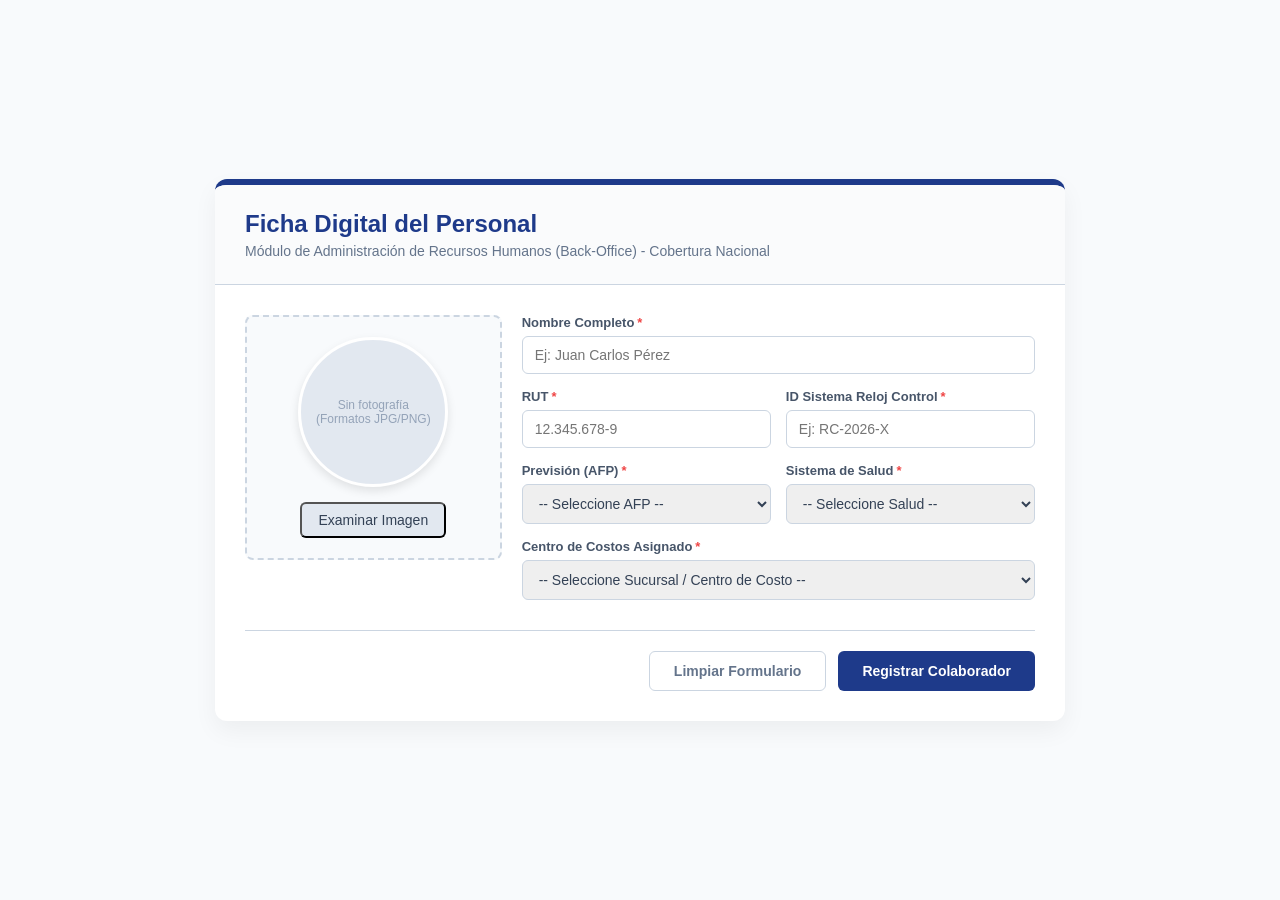
==== registro.html @ f74716bb "Creacion de registro.html y styleregistro.css" ====
<!DOCTYPE html>
<html lang="es">
<head>
    <meta charset="UTF-8">
    <meta name="viewport" content="width=device-width, initial-scale=1.0">
    <title>Seguridad LTDA - Registro de Ficha de Personal</title>
</head>
<link rel="stylesheet" href="styleregistro.css">
<body>

    <div class="container">
        <!-- CABECERA DE LA PANTALLA -->
        <div class="header">
            <h1>Ficha Digital del Personal</h1>
            <p>Módulo de Administración de Recursos Humanos (Back-Office) - Cobertura Nacional</p>
        </div>

        <div class="form-container">
            <!-- Alerta de envío exitoso -->
            <div id="toastSuccess" class="toast-success">
                ✓ ¡Ficha de empleado validada y lista para ser guardada exitosamente!
            </div>

            <form id="employeeForm" onsubmit="validateForm(event)">
                <div class="grid-layout">
                    
                    <!-- CRITERIO 1: Carga de fotografía de perfil -->
                    <div class="photo-section">
                        <div class="photo-preview" id="photoPreview">
                            <span id="previewText">Sin fotografía<br>(Formatos JPG/PNG)</span>
                            <img id="previewImg" src="" alt="Vista previa" style="display: none;">
                        </div>
                        <div class="file-input-wrapper">
                            <button type="button" class="btn-upload">Examinar Imagen</button>
                            <input type="file" id="employeePhoto" accept="image/png, image/jpeg" onchange="handlePhotoUpload(this)">
                        </div>
                        <div id="photoError" class="error-message">Por favor, cargue una fotografía.</div>
                    </div>

                    <!-- CAMPOS DEL FORMULARIO -->
                    <div class="fields-section">
                        
                        <!-- Campo Nombre Completo -->
                        <div class="form-group full-width">
                            <label for="fullName">Nombre Completo<span class="required">*</span></label>
                            <input type="text" id="fullName" placeholder="Ej: Juan Carlos Pérez">
                            <div id="nameError" class="error-message">El nombre completo es requerido.</div>
                        </div>

                        <!-- CRITERIO 2: Campo RUT Obligatorio -->
                        <div class="form-group">
                            <label for="rut">RUT<span class="required">*</span></label>
                            <input type="text" id="rut" placeholder="12.345.678-9" oninput="formatRut(this)">
                            <div id="rutError" class="error-message">Debe ingresar un RUT válido (con guión y dígito verificador).</div>
                        </div>

                        <!-- CRITERIO 3: Campo Reloj Control -->
                        <div class="form-group">
                            <label for="clockId">ID Sistema Reloj Control<span class="required">*</span></label>
                            <input type="text" id="clockId" placeholder="Ej: RC-2026-X">
                            <div id="clockError" class="error-message">Debe asignar el identificador para el control de asistencia.</div>
                        </div>

                        <!-- CRITERIO 2: Campo AFP Obligatorio -->
                        <div class="form-group">
                            <label for="afp">Previsión (AFP)<span class="required">*</span></label>
                            <select id="afp">
                                <option value="">-- Seleccione AFP --</option>
                                <option value="capital">AFP Capital</option>
                                <option value="cuprum">AFP Cuprum</option>
                                <option value="habitat">AFP Habitat</option>
                                <option value="modelo">AFP Modelo</option>
                                <option value="planvital">AFP Planvital</option>
                                <option value="provida">AFP Provida</option>
                                <option value="uno">AFP Uno</option>
                            </select>
                            <div id="afpError" class="error-message">Debe seleccionar una institución previsional.</div>
                        </div>

                        <!-- CRITERIO 2: Campo Isapre/Fonasa Obligatorio -->
                        <div class="form-group">
                            <label for="health">Sistema de Salud<span class="required">*</span></label>
                            <select id="health">
                                <option value="">-- Seleccione Salud --</option>
                                <option value="fonasa">FONASA</option>
                                <option value="banmedica">Isapre Banmédica</option>
                                <option value="colmena">Isapre Colmena</option>
                                <option value="consalud">Isapre Consalud</option>
                                <option value="cruzblanca">Isapre CruzBlanca</option>
                                <option value="nueva-masvida">Isapre Nueva Masvida</option>
                            </select>
                            <div id="healthError" class="error-message">Debe seleccionar un sistema de salud.</div>
                        </div>

                        <!-- Campo Centro de Costos -->
                        <div class="form-group full-width">
                            <label for="costCenter">Centro de Costos Asignado<span class="required">*</span></label>
                            <select id="costCenter">
                                <option value="">-- Seleccione Sucursal / Centro de Costo --</option>
                                <option value="cc-stgo-01">Casa Central - Santiago Norte</option>
                                <option value="cc-valpo-02">Sucursal Operativa - Valparaíso</option>
                                <option value="cc-conco-03">Logística y Bodega - Concepción</option>
                                <option value="cc-antof-04">Seguridad Industrial - Antofagasta</option>
                            </select>
                            <div id="costCenterError" class="error-message">Debe asignar un centro de costos operativo.</div>
                        </div>

                    </div>
                </div>

                <!-- ACCIONES -->
                <div class="form-actions">
                    <button type="button" class="btn btn-secondary" onclick="resetForm()">Limpiar Formulario</button>
                    <button type="submit" class="btn btn-primary">Registrar Colaborador</button>
                </div>
            </form>
        </div>
    </div>

    <!-- --- CONTROL FRONT-END (JAVASCRIPT) --- -->
    <script>
        // Manejo y Render de la fotografía (Criterio de Aceptación 1)
        function handlePhotoUpload(input) {
            const file = input.files[0];
            const previewImg = document.getElementById('previewImg');
            const previewText = document.getElementById('previewText');
            const photoError = document.getElementById('photoError');

            if (file) {
                const reader = new FileReader();
                reader.onload = function(e) {
                    previewImg.src = e.target.result;
                    previewImg.style.display = 'block';
                    previewText.style.display = 'none';
                    photoError.style.display = 'none';
                }
                reader.readAsDataURL(file);
            }
        }

        // Formateador automático de RUT Chileno mientras se escribe
        function formatRut(input) {
            let value = input.value.replace(/\./g, '').replace('-', '');
            if (value.match(/^0/)) {
                value = value.substr(1);
            }
            if (value.length > 1) {
                input.value = value.slice(0, -1) + '-' + value.slice(-1);
            } else {
                input.value = value;
            }
        }

        // Función de Validación del Formulario (Criterio de Aceptación 2 y 3)
        function validateForm(event) {
            event.preventDefault(); // Evita que la página recargue simulando el backend
            
            let isValid = true;
            
            // Elementos de los campos
            const fields = [
                { id: 'fullName', errorId: 'nameError' },
                { id: 'rut', errorId: 'rutError', regex: /^[0-9]+[-|‐][0-9kK]{1}$/ }, // Validación básica de estructura de RUT
                { id: 'clockId', errorId: 'clockError' },
                { id: 'afp', errorId: 'afpError' },
                { id: 'health', errorId: 'healthError' },
                { id: 'costCenter', errorId: 'costCenterError' }
            ];

            // Validar Inputs y Selects obligatorios
            fields.forEach(field => {
                const inputElement = document.getElementById(field.id);
                const errorElement = document.getElementById(field.errorId);
                
                if (!inputElement.value.trim()) {
                    errorElement.style.display = 'block';
                    isValid = false;
                } else if (field.regex && !field.regex.test(inputElement.value.trim())) {
                    errorElement.style.display = 'block';
                    isValid = false;
                } else {
                    errorElement.style.display = 'none';
                }
            });

            // Validar que se haya subido foto de perfil
            const photoInput = document.getElementById('employeePhoto');
            const photoError = document.getElementById('photoError');
            if (photoInput.files.length === 0) {
                photoError.style.display = 'block';
                isValid = false;
            } else {
                photoError.style.display = 'none';
            }

            // Si pasa todo el Front-end
            if (isValid) {
                const toast = document.getElementById('toastSuccess');
                toast.style.display = 'block';
                window.scrollTo({ top: 0, behavior: 'smooth' });
                
                // Opcional: imprimir en consola la estructura JSON que iría al Back-office
                console.log("Datos listos para enviar al backend:", {
                    rut: document.getElementById('rut').value,
                    nombre: document.getElementById('fullName').value,
                    idRelojControl: document.getElementById('clockId').value,
                    afp: document.getElementById('afp').value,
                    salud: document.getElementById('health').value,
                    centroCosto: document.getElementById('costCenter').value
                });
            }
        }

        // Resetear el formulario al estado original
        function resetForm() {
            document.getElementById('employeeForm').reset();
            document.getElementById('previewImg').style.display = 'none';
            document.getElementById('previewText').style.display = 'block';
            document.getElementById('toastSuccess').style.display = 'none';
            
            const errors = document.querySelectorAll('.error-message');
            errors.forEach(err => err.style.display = 'none');
        }
    </script>
</body>
</html>
---- styleregistro.css ----
/* --- ESTILOS CSS GENERALES --- */
        :root {
            --primary-color: #1e3a8a; /* Azul corporativo para Seguridad LTDA */
            --secondary-color: #3b82f6;
            --background-color: #f8fafc;
            --card-background: #ffffff;
            --text-color: #334155;
            --border-color: #cbd5e1;
            --success-color: #10b981;
            --error-color: #ef4444;
        }

        * {
            box-sizing: border-box;
            margin: 0;
            padding: 0;
            font-family: 'Segoe UI', Tahoma, Geneva, Verdana, sans-serif;
        }

        body {
            background-color: var(--background-color);
            color: var(--text-color);
            padding: 40px 20px;
            display: flex;
            justify-content: center;
            align-items: center;
            min-height: 100vh;
        }

        .container {
            background-color: var(--card-background);
            width: 100%;
            max-width: 850px;
            border-radius: 12px;
            box-shadow: 0 10px 25px rgba(0, 0, 0, 0.05);
            overflow: hidden;
            border-top: 6px solid var(--primary-color);
        }

        /* Encabezado */
        .header {
            background-color: #fafbfc;
            padding: 25px 30px;
            border-bottom: 1px solid var(--border-color);
        }

        .header h1 {
            font-size: 24px;
            color: var(--primary-color);
            margin-bottom: 5px;
        }

        .header p {
            font-size: 14px;
            color: #64748b;
        }

        /* Formulario */
        .form-container {
            padding: 30px;
        }

        .grid-layout {
            display: grid;
            grid-template-columns: 1fr;
            gap: 20px;
        }

        @media (min-width: 650px) {
            .grid-layout {
                grid-template-columns: 1fr 2fr; /* Columna izquierda para foto, derecha para datos */
            }
        }

        /* Sección de Fotografía (Criterio de Aceptación 1) */
        .photo-section {
            display: flex;
            flex-direction: column;
            align-items: center;
            justify-content: flex-start;
            padding: 20px;
            border: 2px dashed var(--border-color);
            border-radius: 8px;
            background-color: #f8fafc;
            height: fit-content;
        }

        .photo-preview {
            width: 150px;
            height: 150px;
            border-radius: 50%;
            background-color: #e2e8f0;
            display: flex;
            justify-content: center;
            align-items: center;
            overflow: hidden;
            margin-bottom: 15px;
            border: 3px solid var(--card-background);
            box-shadow: 0 4px 10px rgba(0,0,0,0.1);
        }

        .photo-preview img {
            width: 100%;
            height: 100%;
            object-fit: cover;
        }

        .photo-preview span {
            color: #94a3b8;
            font-size: 12px;
            text-align: center;
            padding: 10px;
        }

        .file-input-wrapper {
            position: relative;
            overflow: hidden;
            display: inline-block;
        }

        .btn-upload {
            background-color: #e2e8f0;
            color: var(--text-color);
            padding: 8px 16px;
            border-radius: 6px;
            font-size: 14px;
            font-weight: 6px;
            cursor: pointer;
            transition: background 0.2s;
        }

        .btn-upload:hover {
            background-color: #cbd5e1;
        }

        .file-input-wrapper input[type=file] {
            font-size: 100px;
            position: absolute;
            left: 0;
            top: 0;
            opacity: 0;
            cursor: pointer;
        }

        /* Formulario de Datos */
        .fields-section {
            display: grid;
            grid-template-columns: 1fr;
            gap: 15px;
        }

        @media (min-width: 500px) {
            .fields-section {
                grid-template-columns: 1fr 1fr;
            }
            .full-width {
                grid-column: span 2;
            }
        }

        .form-group {
            display: flex;
            flex-direction: column;
        }

        .form-group label {
            font-size: 13px;
            font-weight: 600;
            margin-bottom: 6px;
            color: #475569;
        }

        .form-group label .required {
            color: var(--error-color);
            margin-left: 3px;
        }

        .form-group input, .form-group select {
            padding: 10px 12px;
            border: 1px solid var(--border-color);
            border-radius: 6px;
            font-size: 14px;
            color: var(--text-color);
            outline: none;
            transition: border-color 0.2s, box-shadow 0.2s;
        }

        .form-group input:focus, .form-group select:focus {
            border-color: var(--secondary-color);
            box-shadow: 0 0 0 3px rgba(59, 130, 246, 0.15);
        }

        /* Alertas de Validación */
        .error-message {
            color: var(--error-color);
            font-size: 11px;
            margin-top: 4px;
            display: none;
        }

        /* Sección de acciones (Botones) */
        .form-actions {
            margin-top: 30px;
            padding-top: 20px;
            border-top: 1px solid var(--border-color);
            display: flex;
            justify-content: flex-end;
            gap: 12px;
        }

        .btn {
            padding: 11px 24px;
            border-radius: 6px;
            font-size: 14px;
            font-weight: 600;
            cursor: pointer;
            transition: all 0.2s;
            border: none;
        }

        .btn-secondary {
            background-color: transparent;
            color: #64748b;
            border: 1px solid var(--border-color);
        }

        .btn-secondary:hover {
            background-color: #f1f5f9;
            color: var(--text-color);
        }

        .btn-primary {
            background-color: var(--primary-color);
            color: white;
        }

        .btn-primary:hover {
            background-color: #172554;
        }

        /* Notificación de Éxito */
        .toast-success {
            display: none;
            background-color: #ecfdf5;
            border: 1px solid #a7f3d0;
            color: #065f46;
            padding: 15px;
            border-radius: 6px;
            margin-bottom: 20px;
            font-size: 14px;
        }
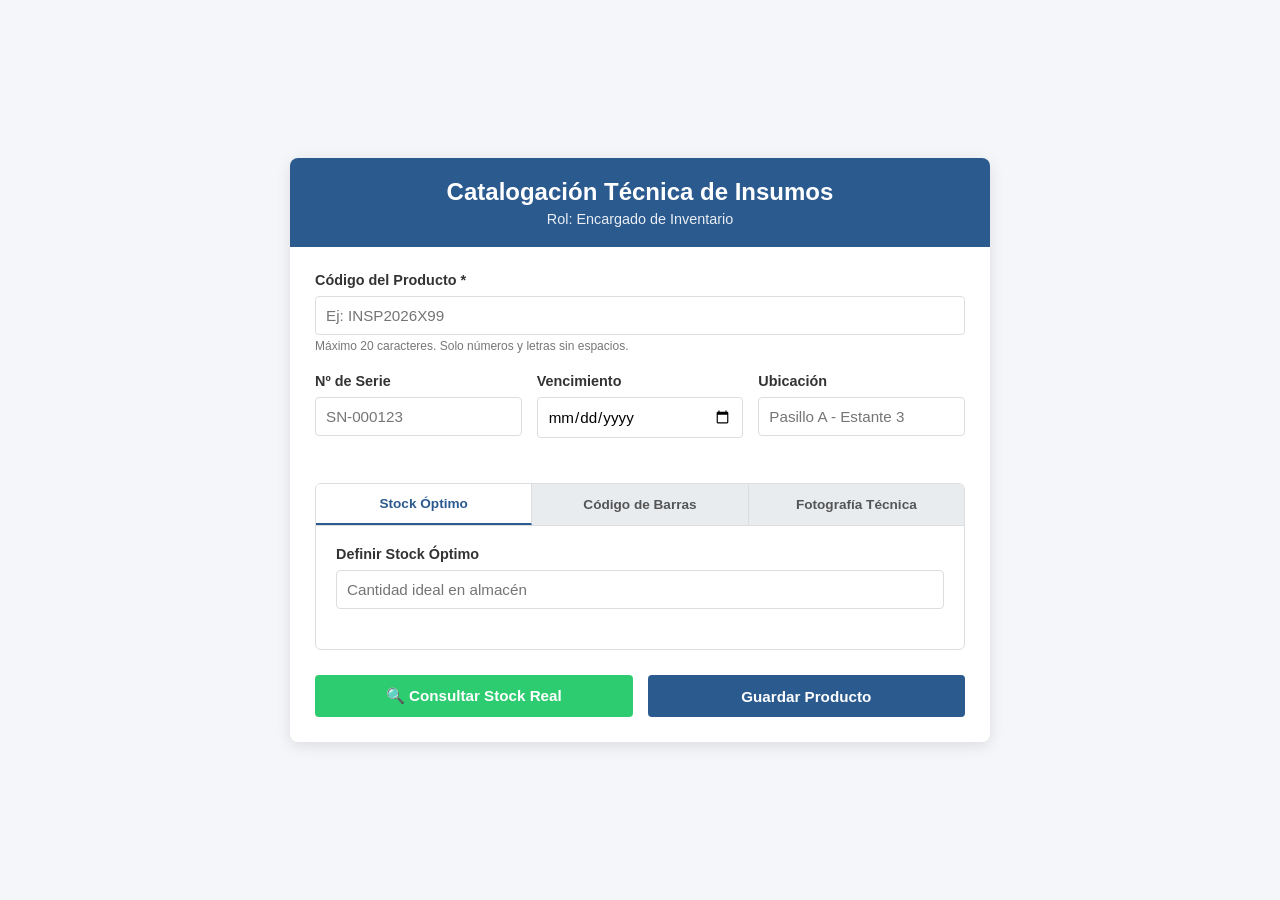
==== commit 489e7187: "crear formulario de catalogación técnica con pestañas y validación de código" ====
--- a/registro.html
+++ b/registro.html
@@ -3,224 +3,124 @@
 <head>
     <meta charset="UTF-8">
     <meta name="viewport" content="width=device-width, initial-scale=1.0">
-    <title>Seguridad LTDA - Registro de Ficha de Personal</title>
+    <title>Registro de Productos - Control de Inventario</title>
+    <link rel="stylesheet" href="style.css">
 </head>
-<link rel="stylesheet" href="styleregistro.css">
 <body>
 
-    <div class="container">
-        <!-- CABECERA DE LA PANTALLA -->
-        <div class="header">
-            <h1>Ficha Digital del Personal</h1>
-            <p>Módulo de Administración de Recursos Humanos (Back-Office) - Cobertura Nacional</p>
+<div class="container">
+    <header>
+        <h1>Catalogación Técnica de Insumos</h1>
+        <p>Rol: Encargado de Inventario</p>
+    </header>
+
+    <form id="productForm" onsubmit="handleSubmit(event)">
+        <div class="form-group">
+            <label for="productCode">Código del Producto *</label>
+            <input 
+                type="text" 
+                id="productCode" 
+                name="productCode" 
+                required 
+                maxlength="20" 
+                pattern="[a-zA-Z0-9ñÑ]+" 
+                title="Solo se permiten letras y números (máximo 20 caracteres)"
+                placeholder="Ej: INSP2026X99"
+            >
+            <span class="help-text">Máximo 20 caracteres. Solo números y letras sin espacios.</span>
         </div>
 
-        <div class="form-container">
-            <!-- Alerta de envío exitoso -->
-            <div id="toastSuccess" class="toast-success">
-                ✓ ¡Ficha de empleado validada y lista para ser guardada exitosamente!
+        <div class="grid-3col">
+            <div class="form-group">
+                <label for="serialNumber">Nº de Serie</label>
+                <input type="text" id="serialNumber" name="serialNumber" placeholder="SN-000123">
+            </div>
+            <div class="form-group">
+                <label for="expiryDate">Vencimiento</label>
+                <input type="date" id="expiryDate" name="expiryDate">
+            </div>
+            <div class="form-group">
+                <label for="location">Ubicación</label>
+                <input type="text" id="location" name="location" placeholder="Pasillo A - Estante 3">
+            </div>
+        </div>
+
+        <div class="tabs-container">
+            <div class="tabs-header">
+                <button type="button" class="tab-btn active" onclick="openTab(event, 'tabStock')">Stock Óptimo</button>
+                <button type="button" class="tab-btn" onclick="openTab(event, 'tabBarcode')">Código de Barras</button>
+                <button type="button" class="tab-btn" onclick="openTab(event, 'tabPhoto')">Fotografía Técnica</button>
             </div>
 
-            <form id="employeeForm" onsubmit="validateForm(event)">
-                <div class="grid-layout">
-                    
-                    <!-- CRITERIO 1: Carga de fotografía de perfil -->
-                    <div class="photo-section">
-                        <div class="photo-preview" id="photoPreview">
-                            <span id="previewText">Sin fotografía<br>(Formatos JPG/PNG)</span>
-                            <img id="previewImg" src="" alt="Vista previa" style="display: none;">
-                        </div>
-                        <div class="file-input-wrapper">
-                            <button type="button" class="btn-upload">Examinar Imagen</button>
-                            <input type="file" id="employeePhoto" accept="image/png, image/jpeg" onchange="handlePhotoUpload(this)">
-                        </div>
-                        <div id="photoError" class="error-message">Por favor, cargue una fotografía.</div>
-                    </div>
+            <div id="tabStock" class="tab-content active">
+                <div class="form-group">
+                    <label for="optimalStock">Definir Stock Óptimo</label>
+                    <input type="number" id="optimalStock" name="optimalStock" min="0" placeholder="Cantidad ideal en almacén">
+                </div>
+            </div>
 
-                    <!-- CAMPOS DEL FORMULARIO -->
-                    <div class="fields-section">
-                        
-                        <!-- Campo Nombre Completo -->
-                        <div class="form-group full-width">
-                            <label for="fullName">Nombre Completo<span class="required">*</span></label>
-                            <input type="text" id="fullName" placeholder="Ej: Juan Carlos Pérez">
-                            <div id="nameError" class="error-message">El nombre completo es requerido.</div>
-                        </div>
+            <div id="tabBarcode" class="tab-content">
+                <div class="form-group">
+                    <label for="barcode">Código de Barras (EAN / UPC)</label>
+                    <input type="text" id="barcode" name="barcode" placeholder="7501234567890">
+                </div>
+            </div>
 
-                        <!-- CRITERIO 2: Campo RUT Obligatorio -->
-                        <div class="form-group">
-                            <label for="rut">RUT<span class="required">*</span></label>
-                            <input type="text" id="rut" placeholder="12.345.678-9" oninput="formatRut(this)">
-                            <div id="rutError" class="error-message">Debe ingresar un RUT válido (con guión y dígito verificador).</div>
-                        </div>
+            <div id="tabPhoto" class="tab-content">
+                <div class="form-group">
+                    <label for="techPhoto">Subir Fotografía Técnica del Insumo</label>
+                    <input type="file" id="techPhoto" name="techPhoto" accept="image/*">
+                    <span class="help-text">Formatos permitidos: JPG, PNG.</span>
+                </div>
+            </div>
+        </div>
 
-                        <!-- CRITERIO 3: Campo Reloj Control -->
-                        <div class="form-group">
-                            <label for="clockId">ID Sistema Reloj Control<span class="required">*</span></label>
-                            <input type="text" id="clockId" placeholder="Ej: RC-2026-X">
-                            <div id="clockError" class="error-message">Debe asignar el identificador para el control de asistencia.</div>
-                        </div>
+        <div class="btn-container">
+            <button type="button" class="btn btn-secondary" onclick="checkRealTimeStock()">
+                🔍 Consultar Stock Real
+            </button>
+            <button type="submit" class="btn btn-primary">
+                Guardar Producto
+            </button>
+        </div>
+    </form>
+</div>
 
-                        <!-- CRITERIO 2: Campo AFP Obligatorio -->
-                        <div class="form-group">
-                            <label for="afp">Previsión (AFP)<span class="required">*</span></label>
-                            <select id="afp">
-                                <option value="">-- Seleccione AFP --</option>
-                                <option value="capital">AFP Capital</option>
-                                <option value="cuprum">AFP Cuprum</option>
-                                <option value="habitat">AFP Habitat</option>
-                                <option value="modelo">AFP Modelo</option>
-                                <option value="planvital">AFP Planvital</option>
-                                <option value="provida">AFP Provida</option>
-                                <option value="uno">AFP Uno</option>
-                            </select>
-                            <div id="afpError" class="error-message">Debe seleccionar una institución previsional.</div>
-                        </div>
-
-                        <!-- CRITERIO 2: Campo Isapre/Fonasa Obligatorio -->
-                        <div class="form-group">
-                            <label for="health">Sistema de Salud<span class="required">*</span></label>
-                            <select id="health">
-                                <option value="">-- Seleccione Salud --</option>
-                                <option value="fonasa">FONASA</option>
-                                <option value="banmedica">Isapre Banmédica</option>
-                                <option value="colmena">Isapre Colmena</option>
-                                <option value="consalud">Isapre Consalud</option>
-                                <option value="cruzblanca">Isapre CruzBlanca</option>
-                                <option value="nueva-masvida">Isapre Nueva Masvida</option>
-                            </select>
-                            <div id="healthError" class="error-message">Debe seleccionar un sistema de salud.</div>
-                        </div>
-
-                        <!-- Campo Centro de Costos -->
-                        <div class="form-group full-width">
-                            <label for="costCenter">Centro de Costos Asignado<span class="required">*</span></label>
-                            <select id="costCenter">
-                                <option value="">-- Seleccione Sucursal / Centro de Costo --</option>
-                                <option value="cc-stgo-01">Casa Central - Santiago Norte</option>
-                                <option value="cc-valpo-02">Sucursal Operativa - Valparaíso</option>
-                                <option value="cc-conco-03">Logística y Bodega - Concepción</option>
-                                <option value="cc-antof-04">Seguridad Industrial - Antofagasta</option>
-                            </select>
-                            <div id="costCenterError" class="error-message">Debe asignar un centro de costos operativo.</div>
-                        </div>
-
-                    </div>
-                </div>
-
-                <!-- ACCIONES -->
-                <div class="form-actions">
-                    <button type="button" class="btn btn-secondary" onclick="resetForm()">Limpiar Formulario</button>
-                    <button type="submit" class="btn btn-primary">Registrar Colaborador</button>
-                </div>
-            </form>
-        </div>
-    </div>
-
-    <!-- --- CONTROL FRONT-END (JAVASCRIPT) --- -->
-    <script>
-        // Manejo y Render de la fotografía (Criterio de Aceptación 1)
-        function handlePhotoUpload(input) {
-            const file = input.files[0];
-            const previewImg = document.getElementById('previewImg');
-            const previewText = document.getElementById('previewText');
-            const photoError = document.getElementById('photoError');
-
-            if (file) {
-                const reader = new FileReader();
-                reader.onload = function(e) {
-                    previewImg.src = e.target.result;
-                    previewImg.style.display = 'block';
-                    previewText.style.display = 'none';
-                    photoError.style.display = 'none';
-                }
-                reader.readAsDataURL(file);
-            }
+<script>
+    // Lógica para alternar entre pestañas
+    function openTab(evt, tabId) {
+        const tabContents = document.getElementsByClassName("tab-content");
+        for (let i = 0; i < tabContents.length; i++) {
+            tabContents[i].classList.remove("active");
         }
 
-        // Formateador automático de RUT Chileno mientras se escribe
-        function formatRut(input) {
-            let value = input.value.replace(/\./g, '').replace('-', '');
-            if (value.match(/^0/)) {
-                value = value.substr(1);
-            }
-            if (value.length > 1) {
-                input.value = value.slice(0, -1) + '-' + value.slice(-1);
-            } else {
-                input.value = value;
-            }
+        const tabBtns = document.getElementsByClassName("tab-btn");
+        for (let i = 0; i < tabBtns.length; i++) {
+            tabBtns[i].classList.remove("active");
         }
 
-        // Función de Validación del Formulario (Criterio de Aceptación 2 y 3)
-        function validateForm(event) {
-            event.preventDefault(); // Evita que la página recargue simulando el backend
-            
-            let isValid = true;
-            
-            // Elementos de los campos
-            const fields = [
-                { id: 'fullName', errorId: 'nameError' },
-                { id: 'rut', errorId: 'rutError', regex: /^[0-9]+[-|‐][0-9kK]{1}$/ }, // Validación básica de estructura de RUT
-                { id: 'clockId', errorId: 'clockError' },
-                { id: 'afp', errorId: 'afpError' },
-                { id: 'health', errorId: 'healthError' },
-                { id: 'costCenter', errorId: 'costCenterError' }
-            ];
+        document.getElementById(tabId).classList.add("active");
+        evt.currentTarget.classList.add("active");
+    }
 
-            // Validar Inputs y Selects obligatorios
-            fields.forEach(field => {
-                const inputElement = document.getElementById(field.id);
-                const errorElement = document.getElementById(field.errorId);
-                
-                if (!inputElement.value.trim()) {
-                    errorElement.style.display = 'block';
-                    isValid = false;
-                } else if (field.regex && !field.regex.test(inputElement.value.trim())) {
-                    errorElement.style.display = 'block';
-                    isValid = false;
-                } else {
-                    errorElement.style.display = 'none';
-                }
-            });
+    // Consulta de Stock en Tiempo Real (Simulación)
+    function checkRealTimeStock() {
+        const code = document.getElementById('productCode').value.trim();
+        if (!code) {
+            alert("Por favor, ingrese el código del producto para consultar su disponibilidad en tiempo real.");
+            return;
+        }
+        
+        // Simulación de respuesta rápida de servidor
+        alert(`[Consulta Tiempo Real]\nCódigo: ${code}\nStock Disponible: 42 unidades.\nEstado: Nivel Estable.`);
+    }
 
-            // Validar que se haya subido foto de perfil
-            const photoInput = document.getElementById('employeePhoto');
-            const photoError = document.getElementById('photoError');
-            if (photoInput.files.length === 0) {
-                photoError.style.display = 'block';
-                isValid = false;
-            } else {
-                photoError.style.display = 'none';
-            }
+    // Manejo del Formulario al Guardar
+    function handleSubmit(event) {
+        event.preventDefault();
+        alert("Producto validado correctamente y registrado en el catálogo técnico.");
+    }
+</script>
 
-            // Si pasa todo el Front-end
-            if (isValid) {
-                const toast = document.getElementById('toastSuccess');
-                toast.style.display = 'block';
-                window.scrollTo({ top: 0, behavior: 'smooth' });
-                
-                // Opcional: imprimir en consola la estructura JSON que iría al Back-office
-                console.log("Datos listos para enviar al backend:", {
-                    rut: document.getElementById('rut').value,
-                    nombre: document.getElementById('fullName').value,
-                    idRelojControl: document.getElementById('clockId').value,
-                    afp: document.getElementById('afp').value,
-                    salud: document.getElementById('health').value,
-                    centroCosto: document.getElementById('costCenter').value
-                });
-            }
-        }
-
-        // Resetear el formulario al estado original
-        function resetForm() {
-            document.getElementById('employeeForm').reset();
-            document.getElementById('previewImg').style.display = 'none';
-            document.getElementById('previewText').style.display = 'block';
-            document.getElementById('toastSuccess').style.display = 'none';
-            
-            const errors = document.querySelectorAll('.error-message');
-            errors.forEach(err => err.style.display = 'none');
-        }
-    </script>
 </body>
 </html>
--- a/style.css
+++ b/style.css
@@ -0,0 +1,189 @@
+:root {
+    --primary-color: #2b5a8f;
+    --primary-hover: #1e426d;
+    --secondary-color: #2ecc71;
+    --secondary-hover: #27ae60;
+    --bg-color: #f4f6f9;
+    --card-bg: #ffffff;
+    --text-color: #333333;
+    --border-color: #ddd;
+}
+
+* {
+    box-sizing: border-box;
+    margin: 0;
+    padding: 0;
+    font-family: 'Segoe UI', Tahoma, Geneva, Verdana, sans-serif;
+}
+
+body {
+    background-color: var(--bg-color);
+    color: var(--text-color);
+    padding: 20px;
+    display: flex;
+    justify-content: center;
+    align-items: center;
+    min-height: 100vh;
+}
+
+.container {
+    width: 100%;
+    max-width: 700px;
+    background: var(--card-bg);
+    border-radius: 8px;
+    box-shadow: 0 4px 15px rgba(0,0,0,0.1);
+    overflow: hidden;
+}
+
+header {
+    background-color: var(--primary-color);
+    color: white;
+    padding: 20px;
+    text-align: center;
+}
+
+header h1 {
+    font-size: 1.5rem;
+    margin-bottom: 5px;
+}
+
+header p {
+    font-size: 0.9rem;
+    opacity: 0.9;
+}
+
+form {
+    padding: 25px;
+}
+
+.form-group {
+    margin-bottom: 20px;
+}
+
+label {
+    display: block;
+    margin-bottom: 8px;
+    font-weight: 600;
+    font-size: 0.9rem;
+}
+
+input[type="text"],
+input[type="date"],
+input[type="number"],
+input[type="file"] {
+    width: 100%;
+    padding: 10px;
+    border: 1px solid var(--border-color);
+    border-radius: 4px;
+    font-size: 0.95rem;
+    transition: border-color 0.3s;
+}
+
+input:focus {
+    outline: none;
+    border-color: var(--primary-color);
+}
+
+.grid-3col {
+    display: grid;
+    grid-template-columns: repeat(auto-fit, minmax(180px, 1fr));
+    gap: 15px;
+}
+
+/* --- Estilos de Pestañas (Tabs) --- */
+.tabs-container {
+    margin-top: 25px;
+    border: 1px solid var(--border-color);
+    border-radius: 6px;
+    overflow: hidden;
+}
+
+.tabs-header {
+    display: flex;
+    background: #e9ecef;
+    border-bottom: 1px solid var(--border-color);
+}
+
+.tab-btn {
+    flex: 1;
+    padding: 12px;
+    background: none;
+    border: none;
+    cursor: pointer;
+    font-weight: 600;
+    font-size: 0.85rem;
+    color: #555;
+    transition: all 0.2s;
+    text-align: center;
+}
+
+.tab-btn:not(:last-child) {
+    border-right: 1px solid var(--border-color);
+}
+
+.tab-btn:hover {
+    background: #dfe4ea;
+}
+
+.tab-btn.active {
+    background: var(--card-bg);
+    color: var(--primary-color);
+    border-bottom: 2px solid var(--primary-color);
+}
+
+.tab-content {
+    padding: 20px;
+    display: none;
+}
+
+.tab-content.active {
+    display: block;
+}
+
+/* --- Botones --- */
+.btn-container {
+    margin-top: 25px;
+    display: flex;
+    gap: 15px;
+}
+
+.btn {
+    padding: 12px 20px;
+    border: none;
+    border-radius: 4px;
+    font-weight: bold;
+    cursor: pointer;
+    transition: background 0.2s;
+    font-size: 0.95rem;
+    flex: 1;
+    display: inline-flex;
+    justify-content: center;
+    align-items: center;
+    gap: 8px;
+}
+
+.btn-primary {
+    background-color: var(--primary-color);
+    color: white;
+}
+
+.btn-primary:hover {
+    background-color: var(--primary-hover);
+}
+
+.btn-secondary {
+    background-color: var(--secondary-color);
+    color: white;
+}
+
+.btn-secondary:hover {
+    background-color: var(--secondary-hover);
+}
+
+/* Auxiliares */
+.help-text {
+    font-size: 0.75rem;
+    color: #777;
+    margin-top: 4px;
+    display: block;
+}
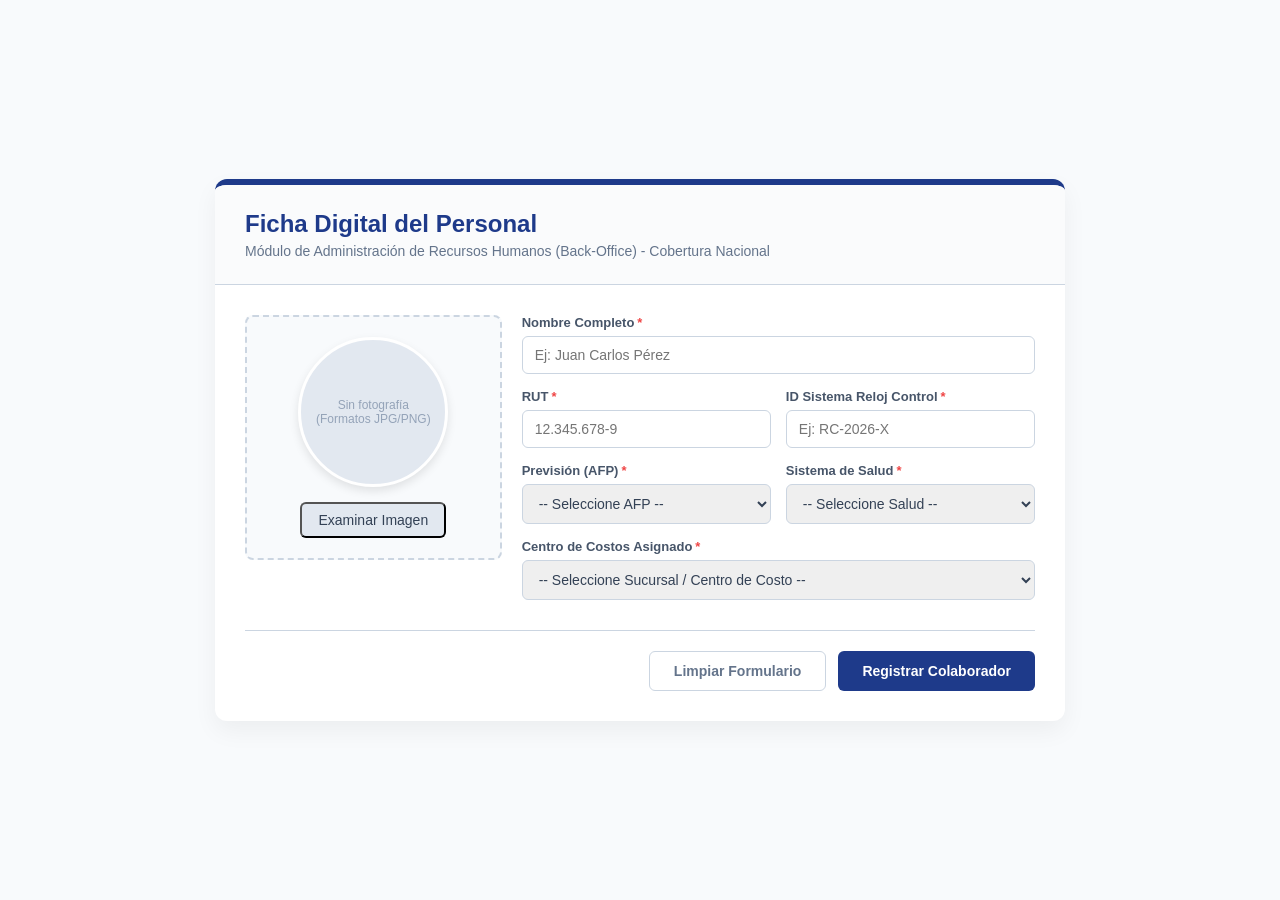
==== commit 5da0c2e5: "Merge pull request #1 from port4folio/SCRUM-29-US-01-Registro-y-Completa-Ficha-del-Personal Creacion" ====
--- a/registro.html
+++ b/registro.html
@@ -3,124 +3,224 @@
 <head>
     <meta charset="UTF-8">
     <meta name="viewport" content="width=device-width, initial-scale=1.0">
-    <title>Registro de Productos - Control de Inventario</title>
-    <link rel="stylesheet" href="style.css">
+    <title>Seguridad LTDA - Registro de Ficha de Personal</title>
 </head>
+<link rel="stylesheet" href="styleregistro.css">
 <body>
 
-<div class="container">
-    <header>
-        <h1>Catalogación Técnica de Insumos</h1>
-        <p>Rol: Encargado de Inventario</p>
-    </header>
-
-    <form id="productForm" onsubmit="handleSubmit(event)">
-        <div class="form-group">
-            <label for="productCode">Código del Producto *</label>
-            <input 
-                type="text" 
-                id="productCode" 
-                name="productCode" 
-                required 
-                maxlength="20" 
-                pattern="[a-zA-Z0-9ñÑ]+" 
-                title="Solo se permiten letras y números (máximo 20 caracteres)"
-                placeholder="Ej: INSP2026X99"
-            >
-            <span class="help-text">Máximo 20 caracteres. Solo números y letras sin espacios.</span>
+    <div class="container">
+        <!-- CABECERA DE LA PANTALLA -->
+        <div class="header">
+            <h1>Ficha Digital del Personal</h1>
+            <p>Módulo de Administración de Recursos Humanos (Back-Office) - Cobertura Nacional</p>
         </div>
 
-        <div class="grid-3col">
-            <div class="form-group">
-                <label for="serialNumber">Nº de Serie</label>
-                <input type="text" id="serialNumber" name="serialNumber" placeholder="SN-000123">
+        <div class="form-container">
+            <!-- Alerta de envío exitoso -->
+            <div id="toastSuccess" class="toast-success">
+                ✓ ¡Ficha de empleado validada y lista para ser guardada exitosamente!
             </div>
-            <div class="form-group">
-                <label for="expiryDate">Vencimiento</label>
-                <input type="date" id="expiryDate" name="expiryDate">
-            </div>
-            <div class="form-group">
-                <label for="location">Ubicación</label>
-                <input type="text" id="location" name="location" placeholder="Pasillo A - Estante 3">
-            </div>
+
+            <form id="employeeForm" onsubmit="validateForm(event)">
+                <div class="grid-layout">
+                    
+                    <!-- CRITERIO 1: Carga de fotografía de perfil -->
+                    <div class="photo-section">
+                        <div class="photo-preview" id="photoPreview">
+                            <span id="previewText">Sin fotografía<br>(Formatos JPG/PNG)</span>
+                            <img id="previewImg" src="" alt="Vista previa" style="display: none;">
+                        </div>
+                        <div class="file-input-wrapper">
+                            <button type="button" class="btn-upload">Examinar Imagen</button>
+                            <input type="file" id="employeePhoto" accept="image/png, image/jpeg" onchange="handlePhotoUpload(this)">
+                        </div>
+                        <div id="photoError" class="error-message">Por favor, cargue una fotografía.</div>
+                    </div>
+
+                    <!-- CAMPOS DEL FORMULARIO -->
+                    <div class="fields-section">
+                        
+                        <!-- Campo Nombre Completo -->
+                        <div class="form-group full-width">
+                            <label for="fullName">Nombre Completo<span class="required">*</span></label>
+                            <input type="text" id="fullName" placeholder="Ej: Juan Carlos Pérez">
+                            <div id="nameError" class="error-message">El nombre completo es requerido.</div>
+                        </div>
+
+                        <!-- CRITERIO 2: Campo RUT Obligatorio -->
+                        <div class="form-group">
+                            <label for="rut">RUT<span class="required">*</span></label>
+                            <input type="text" id="rut" placeholder="12.345.678-9" oninput="formatRut(this)">
+                            <div id="rutError" class="error-message">Debe ingresar un RUT válido (con guión y dígito verificador).</div>
+                        </div>
+
+                        <!-- CRITERIO 3: Campo Reloj Control -->
+                        <div class="form-group">
+                            <label for="clockId">ID Sistema Reloj Control<span class="required">*</span></label>
+                            <input type="text" id="clockId" placeholder="Ej: RC-2026-X">
+                            <div id="clockError" class="error-message">Debe asignar el identificador para el control de asistencia.</div>
+                        </div>
+
+                        <!-- CRITERIO 2: Campo AFP Obligatorio -->
+                        <div class="form-group">
+                            <label for="afp">Previsión (AFP)<span class="required">*</span></label>
+                            <select id="afp">
+                                <option value="">-- Seleccione AFP --</option>
+                                <option value="capital">AFP Capital</option>
+                                <option value="cuprum">AFP Cuprum</option>
+                                <option value="habitat">AFP Habitat</option>
+                                <option value="modelo">AFP Modelo</option>
+                                <option value="planvital">AFP Planvital</option>
+                                <option value="provida">AFP Provida</option>
+                                <option value="uno">AFP Uno</option>
+                            </select>
+                            <div id="afpError" class="error-message">Debe seleccionar una institución previsional.</div>
+                        </div>
+
+                        <!-- CRITERIO 2: Campo Isapre/Fonasa Obligatorio -->
+                        <div class="form-group">
+                            <label for="health">Sistema de Salud<span class="required">*</span></label>
+                            <select id="health">
+                                <option value="">-- Seleccione Salud --</option>
+                                <option value="fonasa">FONASA</option>
+                                <option value="banmedica">Isapre Banmédica</option>
+                                <option value="colmena">Isapre Colmena</option>
+                                <option value="consalud">Isapre Consalud</option>
+                                <option value="cruzblanca">Isapre CruzBlanca</option>
+                                <option value="nueva-masvida">Isapre Nueva Masvida</option>
+                            </select>
+                            <div id="healthError" class="error-message">Debe seleccionar un sistema de salud.</div>
+                        </div>
+
+                        <!-- Campo Centro de Costos -->
+                        <div class="form-group full-width">
+                            <label for="costCenter">Centro de Costos Asignado<span class="required">*</span></label>
+                            <select id="costCenter">
+                                <option value="">-- Seleccione Sucursal / Centro de Costo --</option>
+                                <option value="cc-stgo-01">Casa Central - Santiago Norte</option>
+                                <option value="cc-valpo-02">Sucursal Operativa - Valparaíso</option>
+                                <option value="cc-conco-03">Logística y Bodega - Concepción</option>
+                                <option value="cc-antof-04">Seguridad Industrial - Antofagasta</option>
+                            </select>
+                            <div id="costCenterError" class="error-message">Debe asignar un centro de costos operativo.</div>
+                        </div>
+
+                    </div>
+                </div>
+
+                <!-- ACCIONES -->
+                <div class="form-actions">
+                    <button type="button" class="btn btn-secondary" onclick="resetForm()">Limpiar Formulario</button>
+                    <button type="submit" class="btn btn-primary">Registrar Colaborador</button>
+                </div>
+            </form>
         </div>
-
-        <div class="tabs-container">
-            <div class="tabs-header">
-                <button type="button" class="tab-btn active" onclick="openTab(event, 'tabStock')">Stock Óptimo</button>
-                <button type="button" class="tab-btn" onclick="openTab(event, 'tabBarcode')">Código de Barras</button>
-                <button type="button" class="tab-btn" onclick="openTab(event, 'tabPhoto')">Fotografía Técnica</button>
-            </div>
-
-            <div id="tabStock" class="tab-content active">
-                <div class="form-group">
-                    <label for="optimalStock">Definir Stock Óptimo</label>
-                    <input type="number" id="optimalStock" name="optimalStock" min="0" placeholder="Cantidad ideal en almacén">
-                </div>
-            </div>
-
-            <div id="tabBarcode" class="tab-content">
-                <div class="form-group">
-                    <label for="barcode">Código de Barras (EAN / UPC)</label>
-                    <input type="text" id="barcode" name="barcode" placeholder="7501234567890">
-                </div>
-            </div>
-
-            <div id="tabPhoto" class="tab-content">
-                <div class="form-group">
-                    <label for="techPhoto">Subir Fotografía Técnica del Insumo</label>
-                    <input type="file" id="techPhoto" name="techPhoto" accept="image/*">
-                    <span class="help-text">Formatos permitidos: JPG, PNG.</span>
-                </div>
-            </div>
-        </div>
-
-        <div class="btn-container">
-            <button type="button" class="btn btn-secondary" onclick="checkRealTimeStock()">
-                🔍 Consultar Stock Real
-            </button>
-            <button type="submit" class="btn btn-primary">
-                Guardar Producto
-            </button>
-        </div>
-    </form>
-</div>
-
-<script>
-    // Lógica para alternar entre pestañas
-    function openTab(evt, tabId) {
-        const tabContents = document.getElementsByClassName("tab-content");
-        for (let i = 0; i < tabContents.length; i++) {
-            tabContents[i].classList.remove("active");
-        }
-
-        const tabBtns = document.getElementsByClassName("tab-btn");
-        for (let i = 0; i < tabBtns.length; i++) {
-            tabBtns[i].classList.remove("active");
-        }
-
-        document.getElementById(tabId).classList.add("active");
-        evt.currentTarget.classList.add("active");
-    }
-
-    // Consulta de Stock en Tiempo Real (Simulación)
-    function checkRealTimeStock() {
-        const code = document.getElementById('productCode').value.trim();
-        if (!code) {
-            alert("Por favor, ingrese el código del producto para consultar su disponibilidad en tiempo real.");
-            return;
-        }
-        
-        // Simulación de respuesta rápida de servidor
-        alert(`[Consulta Tiempo Real]\nCódigo: ${code}\nStock Disponible: 42 unidades.\nEstado: Nivel Estable.`);
-    }
-
-    // Manejo del Formulario al Guardar
-    function handleSubmit(event) {
-        event.preventDefault();
-        alert("Producto validado correctamente y registrado en el catálogo técnico.");
-    }
-</script>
-
+    </div>
+
+    <!-- --- CONTROL FRONT-END (JAVASCRIPT) --- -->
+    <script>
+        // Manejo y Render de la fotografía (Criterio de Aceptación 1)
+        function handlePhotoUpload(input) {
+            const file = input.files[0];
+            const previewImg = document.getElementById('previewImg');
+            const previewText = document.getElementById('previewText');
+            const photoError = document.getElementById('photoError');
+
+            if (file) {
+                const reader = new FileReader();
+                reader.onload = function(e) {
+                    previewImg.src = e.target.result;
+                    previewImg.style.display = 'block';
+                    previewText.style.display = 'none';
+                    photoError.style.display = 'none';
+                }
+                reader.readAsDataURL(file);
+            }
+        }
+
+        // Formateador automático de RUT Chileno mientras se escribe
+        function formatRut(input) {
+            let value = input.value.replace(/\./g, '').replace('-', '');
+            if (value.match(/^0/)) {
+                value = value.substr(1);
+            }
+            if (value.length > 1) {
+                input.value = value.slice(0, -1) + '-' + value.slice(-1);
+            } else {
+                input.value = value;
+            }
+        }
+
+        // Función de Validación del Formulario (Criterio de Aceptación 2 y 3)
+        function validateForm(event) {
+            event.preventDefault(); // Evita que la página recargue simulando el backend
+            
+            let isValid = true;
+            
+            // Elementos de los campos
+            const fields = [
+                { id: 'fullName', errorId: 'nameError' },
+                { id: 'rut', errorId: 'rutError', regex: /^[0-9]+[-|‐][0-9kK]{1}$/ }, // Validación básica de estructura de RUT
+                { id: 'clockId', errorId: 'clockError' },
+                { id: 'afp', errorId: 'afpError' },
+                { id: 'health', errorId: 'healthError' },
+                { id: 'costCenter', errorId: 'costCenterError' }
+            ];
+
+            // Validar Inputs y Selects obligatorios
+            fields.forEach(field => {
+                const inputElement = document.getElementById(field.id);
+                const errorElement = document.getElementById(field.errorId);
+                
+                if (!inputElement.value.trim()) {
+                    errorElement.style.display = 'block';
+                    isValid = false;
+                } else if (field.regex && !field.regex.test(inputElement.value.trim())) {
+                    errorElement.style.display = 'block';
+                    isValid = false;
+                } else {
+                    errorElement.style.display = 'none';
+                }
+            });
+
+            // Validar que se haya subido foto de perfil
+            const photoInput = document.getElementById('employeePhoto');
+            const photoError = document.getElementById('photoError');
+            if (photoInput.files.length === 0) {
+                photoError.style.display = 'block';
+                isValid = false;
+            } else {
+                photoError.style.display = 'none';
+            }
+
+            // Si pasa todo el Front-end
+            if (isValid) {
+                const toast = document.getElementById('toastSuccess');
+                toast.style.display = 'block';
+                window.scrollTo({ top: 0, behavior: 'smooth' });
+                
+                // Opcional: imprimir en consola la estructura JSON que iría al Back-office
+                console.log("Datos listos para enviar al backend:", {
+                    rut: document.getElementById('rut').value,
+                    nombre: document.getElementById('fullName').value,
+                    idRelojControl: document.getElementById('clockId').value,
+                    afp: document.getElementById('afp').value,
+                    salud: document.getElementById('health').value,
+                    centroCosto: document.getElementById('costCenter').value
+                });
+            }
+        }
+
+        // Resetear el formulario al estado original
+        function resetForm() {
+            document.getElementById('employeeForm').reset();
+            document.getElementById('previewImg').style.display = 'none';
+            document.getElementById('previewText').style.display = 'block';
+            document.getElementById('toastSuccess').style.display = 'none';
+            
+            const errors = document.querySelectorAll('.error-message');
+            errors.forEach(err => err.style.display = 'none');
+        }
+    </script>
 </body>
 </html>
--- a/styleregistro.css
+++ b/styleregistro.css
@@ -0,0 +1,252 @@
+
+        /* --- ESTILOS CSS GENERALES --- */
+        :root {
+            --primary-color: #1e3a8a; /* Azul corporativo para Seguridad LTDA */
+            --secondary-color: #3b82f6;
+            --background-color: #f8fafc;
+            --card-background: #ffffff;
+            --text-color: #334155;
+            --border-color: #cbd5e1;
+            --success-color: #10b981;
+            --error-color: #ef4444;
+        }
+
+        * {
+            box-sizing: border-box;
+            margin: 0;
+            padding: 0;
+            font-family: 'Segoe UI', Tahoma, Geneva, Verdana, sans-serif;
+        }
+
+        body {
+            background-color: var(--background-color);
+            color: var(--text-color);
+            padding: 40px 20px;
+            display: flex;
+            justify-content: center;
+            align-items: center;
+            min-height: 100vh;
+        }
+
+        .container {
+            background-color: var(--card-background);
+            width: 100%;
+            max-width: 850px;
+            border-radius: 12px;
+            box-shadow: 0 10px 25px rgba(0, 0, 0, 0.05);
+            overflow: hidden;
+            border-top: 6px solid var(--primary-color);
+        }
+
+        /* Encabezado */
+        .header {
+            background-color: #fafbfc;
+            padding: 25px 30px;
+            border-bottom: 1px solid var(--border-color);
+        }
+
+        .header h1 {
+            font-size: 24px;
+            color: var(--primary-color);
+            margin-bottom: 5px;
+        }
+
+        .header p {
+            font-size: 14px;
+            color: #64748b;
+        }
+
+        /* Formulario */
+        .form-container {
+            padding: 30px;
+        }
+
+        .grid-layout {
+            display: grid;
+            grid-template-columns: 1fr;
+            gap: 20px;
+        }
+
+        @media (min-width: 650px) {
+            .grid-layout {
+                grid-template-columns: 1fr 2fr; /* Columna izquierda para foto, derecha para datos */
+            }
+        }
+
+        /* Sección de Fotografía (Criterio de Aceptación 1) */
+        .photo-section {
+            display: flex;
+            flex-direction: column;
+            align-items: center;
+            justify-content: flex-start;
+            padding: 20px;
+            border: 2px dashed var(--border-color);
+            border-radius: 8px;
+            background-color: #f8fafc;
+            height: fit-content;
+        }
+
+        .photo-preview {
+            width: 150px;
+            height: 150px;
+            border-radius: 50%;
+            background-color: #e2e8f0;
+            display: flex;
+            justify-content: center;
+            align-items: center;
+            overflow: hidden;
+            margin-bottom: 15px;
+            border: 3px solid var(--card-background);
+            box-shadow: 0 4px 10px rgba(0,0,0,0.1);
+        }
+
+        .photo-preview img {
+            width: 100%;
+            height: 100%;
+            object-fit: cover;
+        }
+
+        .photo-preview span {
+            color: #94a3b8;
+            font-size: 12px;
+            text-align: center;
+            padding: 10px;
+        }
+
+        .file-input-wrapper {
+            position: relative;
+            overflow: hidden;
+            display: inline-block;
+        }
+
+        .btn-upload {
+            background-color: #e2e8f0;
+            color: var(--text-color);
+            padding: 8px 16px;
+            border-radius: 6px;
+            font-size: 14px;
+            font-weight: 6px;
+            cursor: pointer;
+            transition: background 0.2s;
+        }
+
+        .btn-upload:hover {
+            background-color: #cbd5e1;
+        }
+
+        .file-input-wrapper input[type=file] {
+            font-size: 100px;
+            position: absolute;
+            left: 0;
+            top: 0;
+            opacity: 0;
+            cursor: pointer;
+        }
+
+        /* Formulario de Datos */
+        .fields-section {
+            display: grid;
+            grid-template-columns: 1fr;
+            gap: 15px;
+        }
+
+        @media (min-width: 500px) {
+            .fields-section {
+                grid-template-columns: 1fr 1fr;
+            }
+            .full-width {
+                grid-column: span 2;
+            }
+        }
+
+        .form-group {
+            display: flex;
+            flex-direction: column;
+        }
+
+        .form-group label {
+            font-size: 13px;
+            font-weight: 600;
+            margin-bottom: 6px;
+            color: #475569;
+        }
+
+        .form-group label .required {
+            color: var(--error-color);
+            margin-left: 3px;
+        }
+
+        .form-group input, .form-group select {
+            padding: 10px 12px;
+            border: 1px solid var(--border-color);
+            border-radius: 6px;
+            font-size: 14px;
+            color: var(--text-color);
+            outline: none;
+            transition: border-color 0.2s, box-shadow 0.2s;
+        }
+
+        .form-group input:focus, .form-group select:focus {
+            border-color: var(--secondary-color);
+            box-shadow: 0 0 0 3px rgba(59, 130, 246, 0.15);
+        }
+
+        /* Alertas de Validación */
+        .error-message {
+            color: var(--error-color);
+            font-size: 11px;
+            margin-top: 4px;
+            display: none;
+        }
+
+        /* Sección de acciones (Botones) */
+        .form-actions {
+            margin-top: 30px;
+            padding-top: 20px;
+            border-top: 1px solid var(--border-color);
+            display: flex;
+            justify-content: flex-end;
+            gap: 12px;
+        }
+
+        .btn {
+            padding: 11px 24px;
+            border-radius: 6px;
+            font-size: 14px;
+            font-weight: 600;
+            cursor: pointer;
+            transition: all 0.2s;
+            border: none;
+        }
+
+        .btn-secondary {
+            background-color: transparent;
+            color: #64748b;
+            border: 1px solid var(--border-color);
+        }
+
+        .btn-secondary:hover {
+            background-color: #f1f5f9;
+            color: var(--text-color);
+        }
+
+        .btn-primary {
+            background-color: var(--primary-color);
+            color: white;
+        }
+
+        .btn-primary:hover {
+            background-color: #172554;
+        }
+
+        /* Notificación de Éxito */
+        .toast-success {
+            display: none;
+            background-color: #ecfdf5;
+            border: 1px solid #a7f3d0;
+            color: #065f46;
+            padding: 15px;
+            border-radius: 6px;
+            margin-bottom: 20px;
+            font-size: 14px;
+        }
